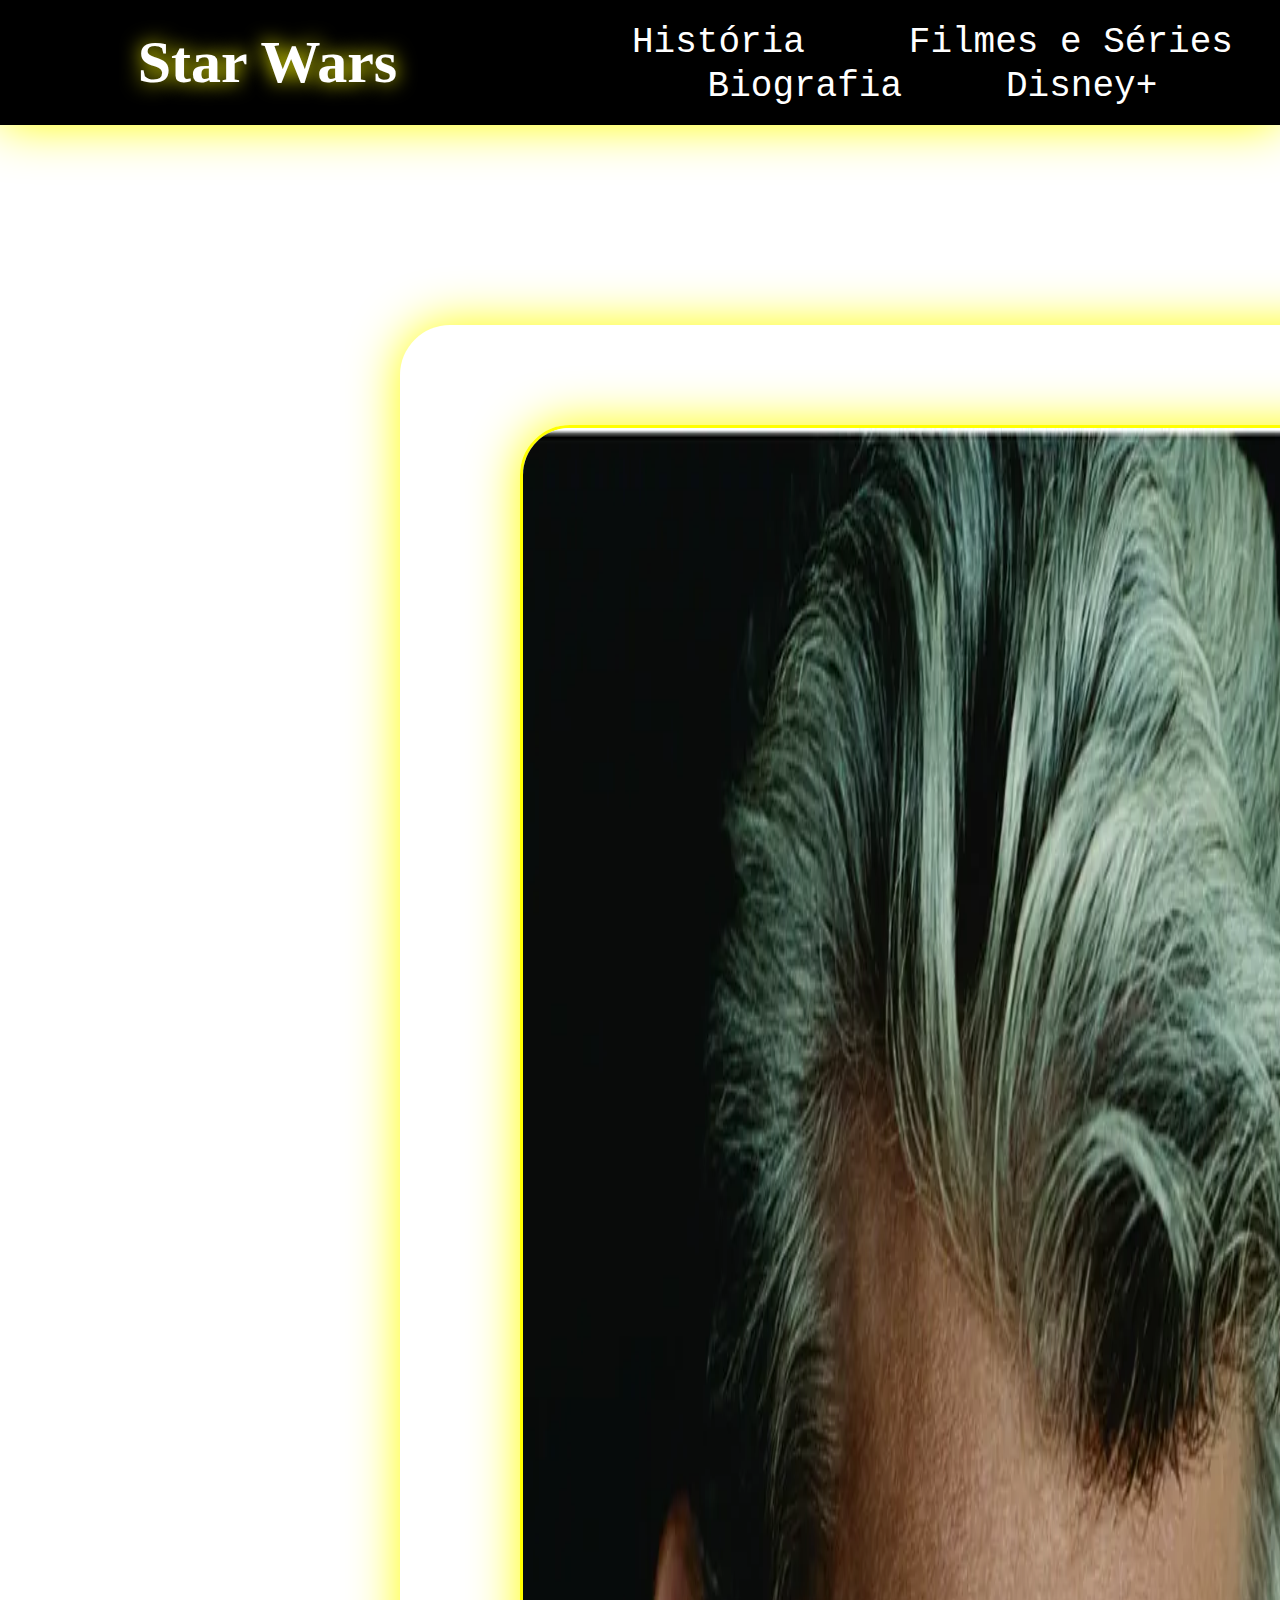
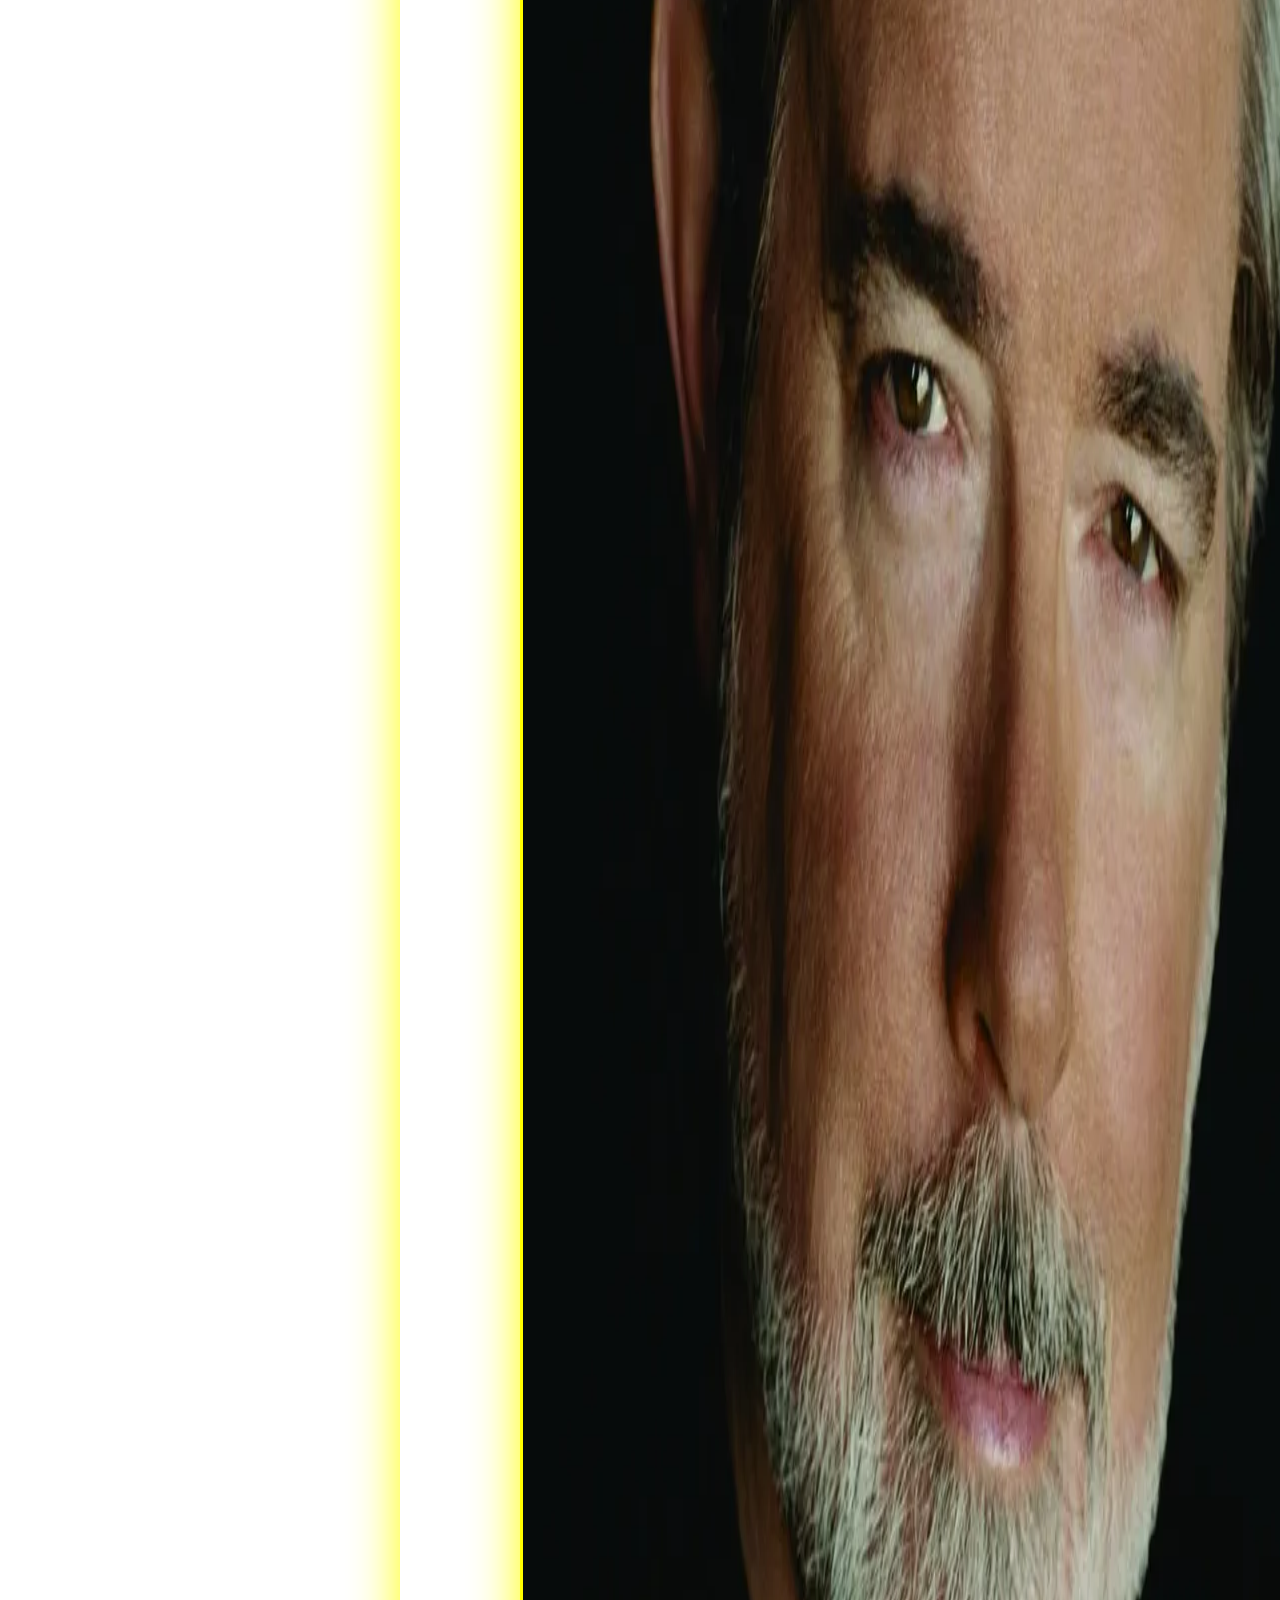
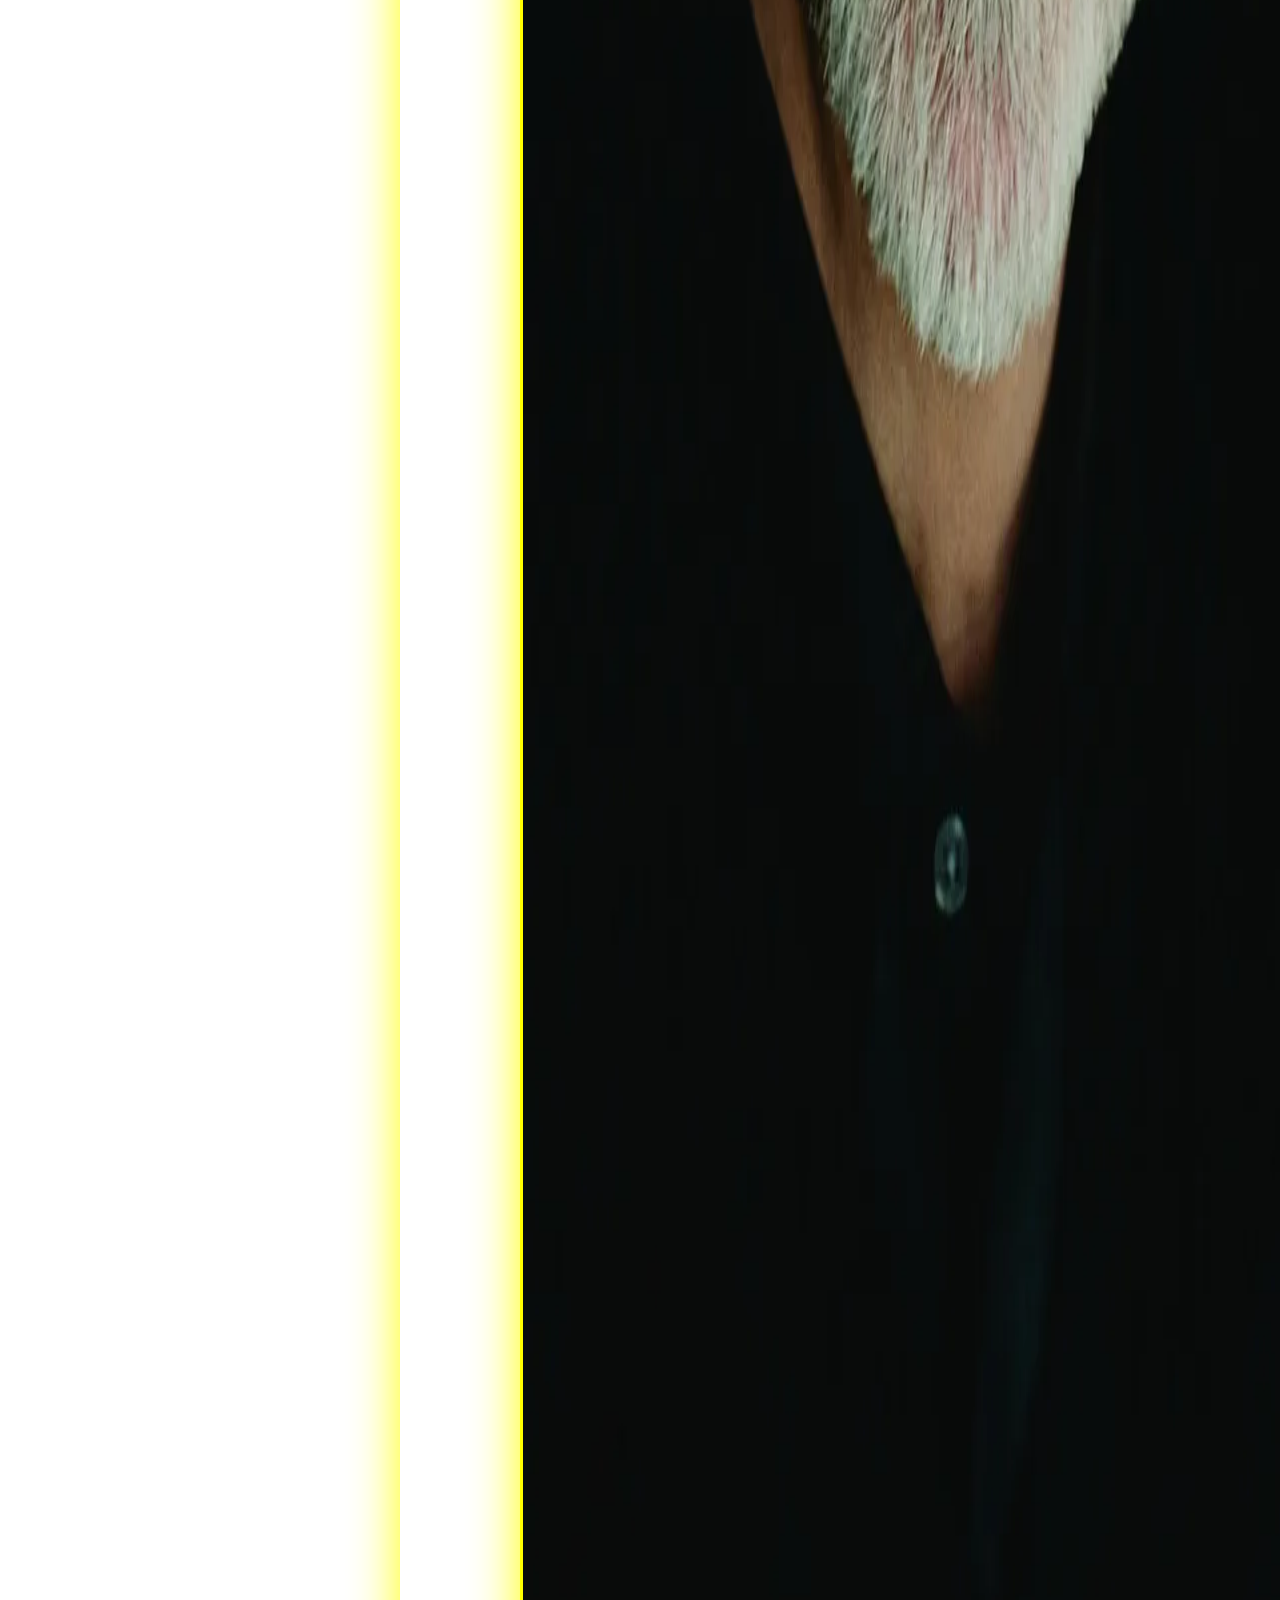
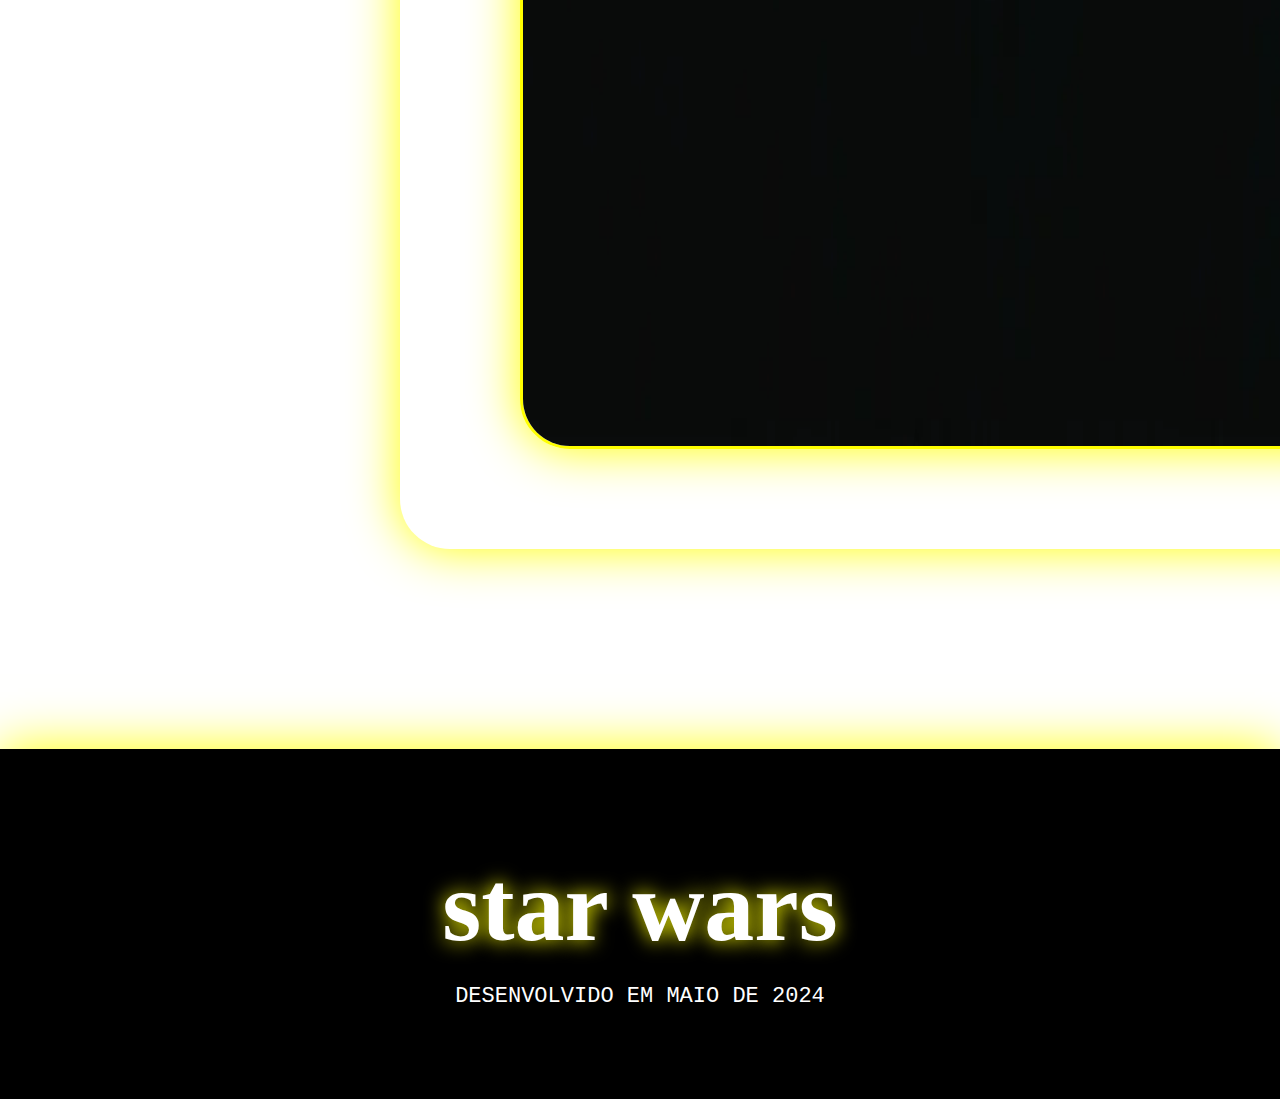
==== TrabalhoMA2/biografia.html @ 01740b96 "Add files via upload" ====
<!DOCTYPE html>
<html lang="en">
<head>
    <meta charset="UTF-8">
    <meta name="viewport" content="width=device-width, initial-scale=1.0">
    <link rel="stylesheet" href="css/style.css">
    <link href="https://fonts.cdnfonts.com/css/star-wars" rel="stylesheet">
    <title>Bibliografia</title>
</head>
<body>
    <header>
        <h1 class="logo"><a href="home.html">Star Wars</a></h1>
        
        <nav>
            <ul><a class="links-navbar" href="historia.html">História</a></ul>
            <ul><a class="links-navbar" href="filmes.html">Filmes e Séries</a></ul>
            <ul><a class="links-navbar" href="biografia.html">Biografia</a></ul>
            <ul><a class="links-navbar" href="formulario.html">Disney+</a></ul>
        </nav>
    </header>

    <section id="biografia">
        <img src="imagens/GeorgeLucas.jpg" alt="Foto do diretor de Star Wars, George Lucas" id="George">

        <div id="texto-biografia">
            <h1>George Lucas</h1> 
            <p>Nascido em Modesto, na Califórnia (EUA) em 14 de maio de 1944, George Lucas era filho de um comerciante, dono de uma papelaria. Seu maior desejo era ser piloto de automóvel, mas um acidente impossibilitou que seguisse nessa carreira. Assim, o pai incentivou o filho a ajudá-lo na papelaria, mas George foi estudar na Modesto Junior College. Nessa época também começou a filmar com uma câmera de 8 mm e se interessar por cinema e filmes clássicos. Foi nos anos 60 que iniciou os estudos formais em cinema, na Universidade da Califórnia do Sul. Lá conheceu o Francis Ford Coppola e juntos criaram a American Zoetrope, estúdio de cinema, inaugurado em 1969.</p> 
            <p>Seu primeiro curta-metragem, intitulado THX-1138, foi lançado por esse estúdio em 1971. Depois, George Lucas montou a Lucasfilm, que foi vendida em 2012 para a Disney.</p> 
            <p>A primeira esposa de George Lucas foi Marcia Lou Griffin, com quem se casou em 1969 e teve uma filha adotiva. Ele se separou em 1983 e adotou outros dois filhos. Em 2013, casou-se com Mellody Hobson e tiveram uma filha no mesmo ano, nascida de barriga de aluguel. Uma das preocupações de George Lucas é realizar ações de filantropia. Ele doou grande parte de sua fortuna para instituições de caridade através da The Giving Pledge, organização liderada por Bill Gates e Warren Buffett.</p>
        </div> 
    </section> 

    <footer>
        <h1 id="logo-footer" class="logo">star wars</h1>
        <p id="descricao-footer">DESENVOLVIDO EM MAIO DE 2024</p>
    </footer>
</body>
</html>
---- TrabalhoMA2/css/style.css ----
* {
    margin: 0;
    padding: 0;
    text-decoration: none;
    list-style: none;
}

body {
    background-image: url('/imagens/galaxia.jpg');
}

header {
    width: 100%;
    height: 125px;
    display: flex;
    background-color: black;
    box-shadow: 0px 0px 50px yellow;
}

nav {
    text-align: center;
    width: 100%;
    margin: auto;
}

nav ul {
    font-size: 36px;
    display: inline;
    padding-left: 100px;
}

a {
    color: white;
}

.links-navbar {
    font-family: 'Courier New', Courier, monospace;
    color: white;
}

.links-navbar:hover {
    text-decoration: underline;
}

.logo {
    font-family: "Star Wars";
    width: 700px;
    margin: auto;
    padding-left: 50px;
    font-size: 60px;
    text-align: center;
    text-decoration: none;
    color: white;
    text-shadow: 0px 0px 20px yellow;
    
}

footer {
    width: 100%;
    height: 350px;
    background-color: black;
    box-shadow: 0px 0px 50px yellow;
}

#logo-footer {
    width: 100%;
    font-size: 100px;
    padding-top: 100px;
    padding-left: 0;
}

#descricao-footer {
    font-family: 'Courier New', Courier, monospace;
    font-size: 22px;
    text-align: center;
    color: white;
}

section {
    width: fit-content;
    height: fit-content;
    margin: 200px 400px;
    padding: 100px;
    text-align: center;
    border-radius: 50px;
    background: transparent;
    box-shadow: 0px 0px 50px yellow;
}

.centralizado {
    margin: 300px auto;
}

#biografia {
    display: flex;
}

#George {
    border-radius: 50px;
    border-style: solid;
    margin-left: 20px;
    color: yellow;
    box-shadow: 0px 0px 50px yellow;
}

#texto-biografia {
    text-align: center;
    margin: 20px 100px;
    color: yellow;

    word-wrap: break-word;     
    white-space: -moz-pre-wrap; 
    white-space: pre-wrap
}

h1, h2, li, p{
    color: yellow;
}

h1 {
    font-size: 52px;
    text-decoration: underline;
}

h2 {
    font-size: 48px;
}

p {
    margin: 20px;
}

p, li {
    font-size: 32px;
}

form {
    width: fit-content;
    height: fit-content;
    margin: 300px auto;
    padding: 50px;

    text-align: center;

    border-radius: 50px;
    border-width: 5px;
    border-style: solid;


    color: yellow;
    border-color: yellow;
    box-shadow: 0px 0px 50px yellow;
}

legend {
    text-align: center;
    font-size: 40px;
    margin-bottom: 50px;
}

label {
    font-size: 36px;
    text-align: left;
    display: block;
}

input {
    width: 300px;
    height: 40px;
    font-size: 36px;
    border-radius: 15px;
}

.campo {
    display: block;
    width: fit-content;
    margin: 30px auto;
}

#error {
    margin-top: 50px;
    font-size: 36px;
    color: red;
}

button {
    width: fit-content;
    height: fit-content;
    padding: 8px;
    margin: 0 20px;
    
    font-size: 30px;
    text-align: center;

    border-radius: 20px;
    border-style: solid;

    border-color: yellow;
    color: yellow;
    background-color: transparent;
}

#botao-confirmar:hover {
    color: green;
    border-color: green;
    box-shadow: 0px 0px 20px green;
}

#botao-limpar:hover {
    color: red;
    border-color: red;
    box-shadow: 0px 0px 20px red;
}

#botoes {
    margin-top: 50px;
}
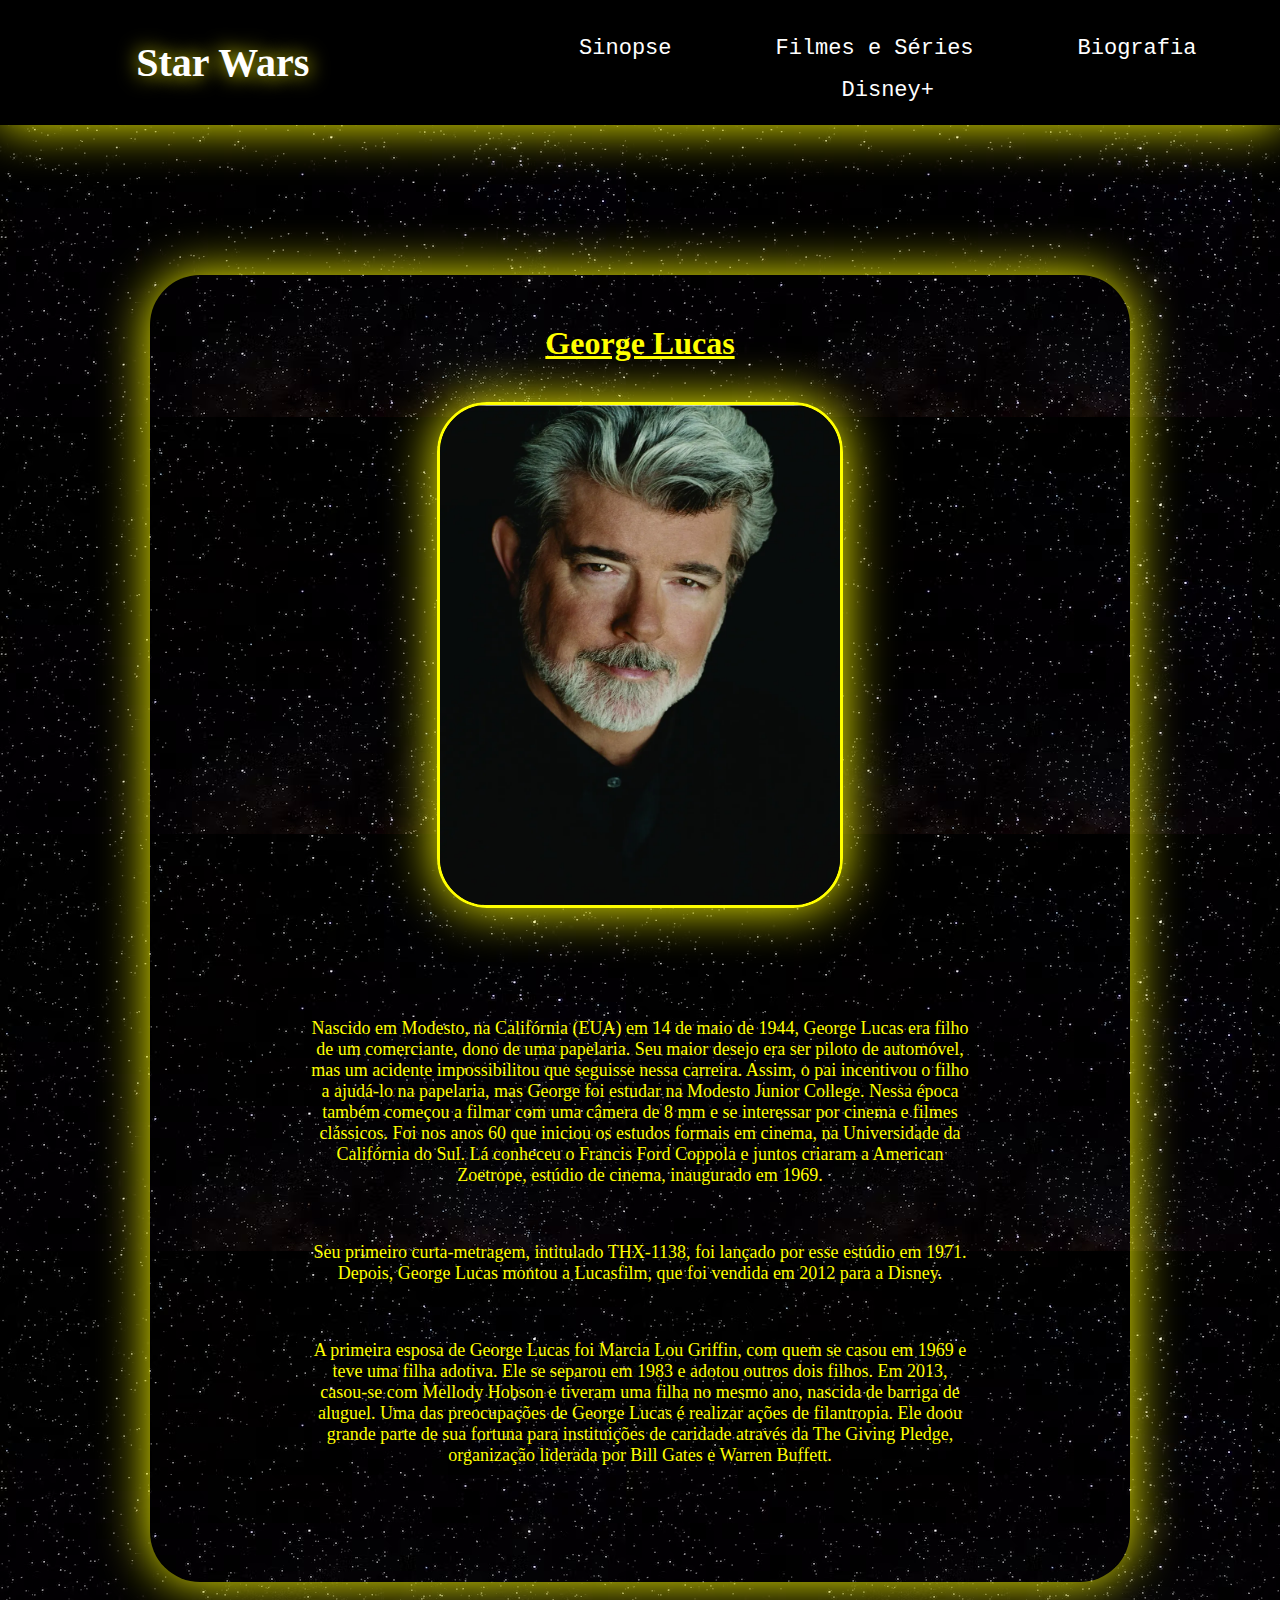
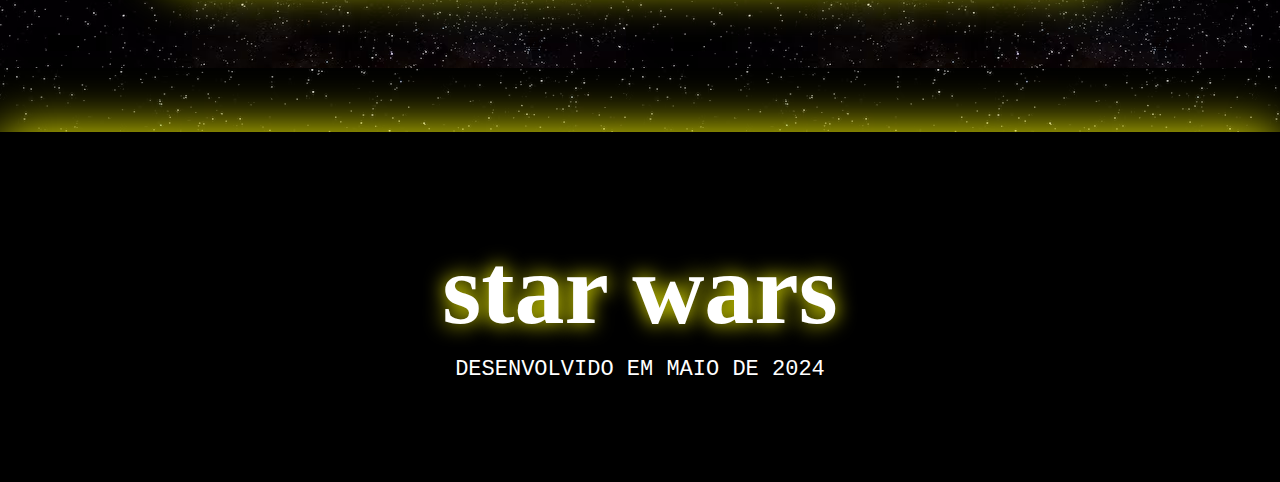
==== commit ea0889b9: "Correção background em branco" ====
--- a/TrabalhoMA2/biografia.html
+++ b/TrabalhoMA2/biografia.html
@@ -12,7 +12,7 @@
         <h1 class="logo"><a href="home.html">Star Wars</a></h1>
         
         <nav>
-            <ul><a class="links-navbar" href="historia.html">História</a></ul>
+            <ul><a class="links-navbar" href="sinopse.html">Sinopse</a></ul>
             <ul><a class="links-navbar" href="filmes.html">Filmes e Séries</a></ul>
             <ul><a class="links-navbar" href="biografia.html">Biografia</a></ul>
             <ul><a class="links-navbar" href="formulario.html">Disney+</a></ul>
@@ -20,10 +20,11 @@
     </header>
 
     <section id="biografia">
+        <h1>George Lucas</h1> 
+        
         <img src="imagens/GeorgeLucas.jpg" alt="Foto do diretor de Star Wars, George Lucas" id="George">
 
         <div id="texto-biografia">
-            <h1>George Lucas</h1> 
             <p>Nascido em Modesto, na Califórnia (EUA) em 14 de maio de 1944, George Lucas era filho de um comerciante, dono de uma papelaria. Seu maior desejo era ser piloto de automóvel, mas um acidente impossibilitou que seguisse nessa carreira. Assim, o pai incentivou o filho a ajudá-lo na papelaria, mas George foi estudar na Modesto Junior College. Nessa época também começou a filmar com uma câmera de 8 mm e se interessar por cinema e filmes clássicos. Foi nos anos 60 que iniciou os estudos formais em cinema, na Universidade da Califórnia do Sul. Lá conheceu o Francis Ford Coppola e juntos criaram a American Zoetrope, estúdio de cinema, inaugurado em 1969.</p> 
             <p>Seu primeiro curta-metragem, intitulado THX-1138, foi lançado por esse estúdio em 1971. Depois, George Lucas montou a Lucasfilm, que foi vendida em 2012 para a Disney.</p> 
             <p>A primeira esposa de George Lucas foi Marcia Lou Griffin, com quem se casou em 1969 e teve uma filha adotiva. Ele se separou em 1983 e adotou outros dois filhos. Em 2013, casou-se com Mellody Hobson e tiveram uma filha no mesmo ano, nascida de barriga de aluguel. Uma das preocupações de George Lucas é realizar ações de filantropia. Ele doou grande parte de sua fortuna para instituições de caridade através da The Giving Pledge, organização liderada por Bill Gates e Warren Buffett.</p>
--- a/TrabalhoMA2/css/style.css
+++ b/TrabalhoMA2/css/style.css
@@ -6,7 +6,7 @@
 }
 
 body {
-    background-image: url('/imagens/galaxia.jpg');
+    background-image: url('/TrabalhoMA2/imagens/galaxia.jpg');
 }
 
 header {
@@ -35,6 +35,7 @@
 
 .links-navbar {
     font-family: 'Courier New', Courier, monospace;
+    font-size: 22px;
     color: white;
 }
 
@@ -44,10 +45,10 @@
 
 .logo {
     font-family: "Star Wars";
-    width: 700px;
+    width: 500px;
     margin: auto;
     padding-left: 50px;
-    font-size: 60px;
+    font-size: 40px;
     text-align: center;
     text-decoration: none;
     color: white;
@@ -79,8 +80,8 @@
 section {
     width: fit-content;
     height: fit-content;
-    margin: 200px 400px;
-    padding: 100px;
+    margin: 150px;
+    padding: 50px;
     text-align: center;
     border-radius: 50px;
     background: transparent;
@@ -88,17 +89,20 @@
 }
 
 .centralizado {
-    margin: 300px auto;
-}
-
-#biografia {
-    display: flex;
+    margin: 150px auto;
+}
+
+#luta {
+    margin-top: 30px;
+    border-radius: 50px;
 }
 
 #George {
+    width: 400px;
+    height: 500px;
     border-radius: 50px;
     border-style: solid;
-    margin-left: 20px;
+    margin: 40px 0px;
     color: yellow;
     box-shadow: 0px 0px 50px yellow;
 }
@@ -118,26 +122,26 @@
 }
 
 h1 {
-    font-size: 52px;
+    font-size: 32px;
     text-decoration: underline;
 }
 
 h2 {
-    font-size: 48px;
+    font-size: 28px;
 }
 
 p {
-    margin: 20px;
+    margin: 10px;
 }
 
 p, li {
-    font-size: 32px;
+    font-size: 18px;
 }
 
 form {
     width: fit-content;
     height: fit-content;
-    margin: 300px auto;
+    margin: 150px auto;
     padding: 50px;
 
     text-align: center;
@@ -154,21 +158,22 @@
 
 legend {
     text-align: center;
-    font-size: 40px;
+    font-size: 28px;
     margin-bottom: 50px;
 }
 
 label {
-    font-size: 36px;
+    font-size: 18px;
     text-align: left;
     display: block;
+    margin-bottom: 5px;
 }
 
 input {
     width: 300px;
-    height: 40px;
-    font-size: 36px;
-    border-radius: 15px;
+    height: 25px;
+    font-size: 18px;
+    border-radius: 10px;
 }
 
 .campo {
@@ -189,7 +194,7 @@
     padding: 8px;
     margin: 0 20px;
     
-    font-size: 30px;
+    font-size: 22px;
     text-align: center;
 
     border-radius: 20px;
@@ -198,6 +203,10 @@
     border-color: yellow;
     color: yellow;
     background-color: transparent;
+}
+
+button:active {
+    font-size: 18px;
 }
 
 #botao-confirmar:hover {
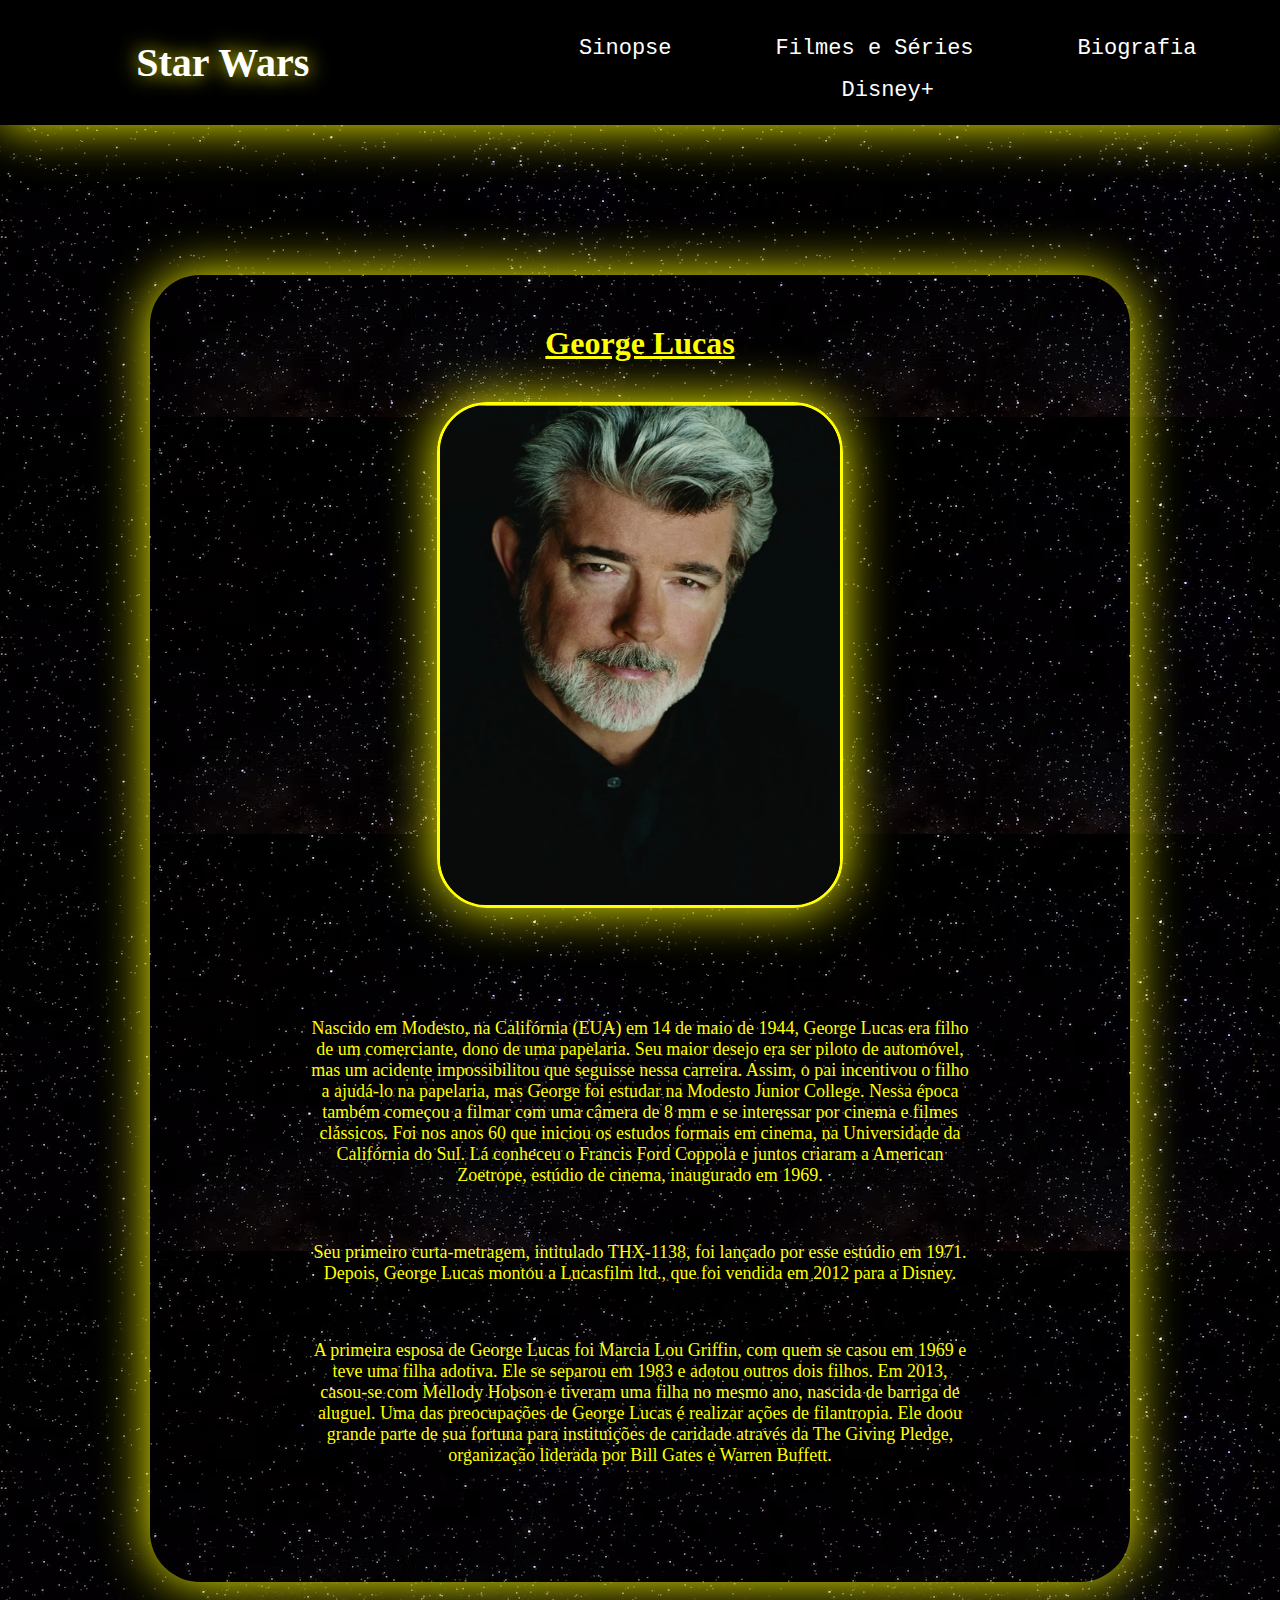
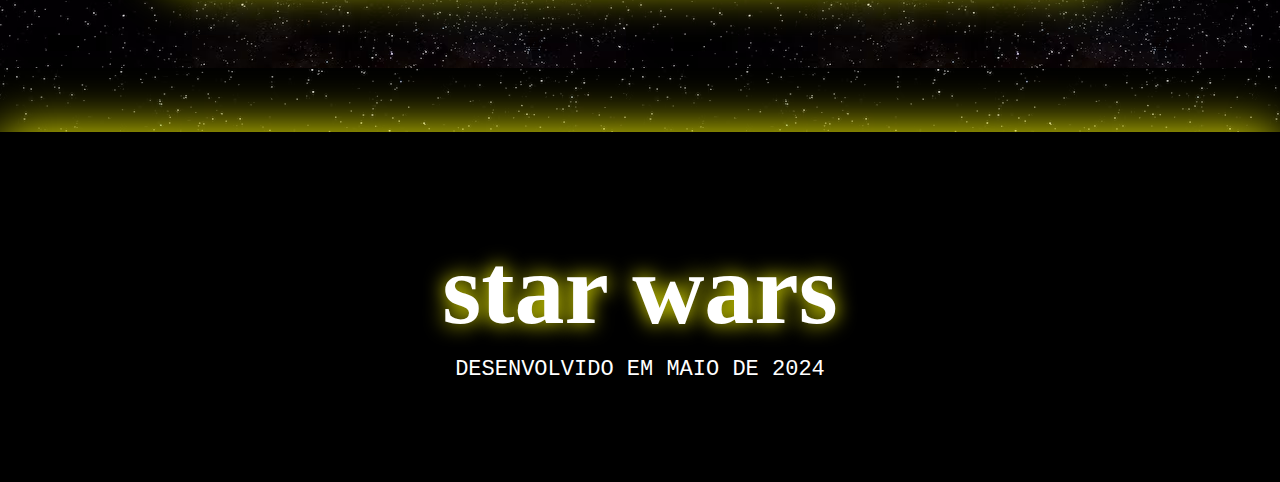
==== commit 83c8b804: "Tentativa de correção do background" ====
--- a/TrabalhoMA2/biografia.html
+++ b/TrabalhoMA2/biografia.html
@@ -9,7 +9,7 @@
 </head>
 <body>
     <header>
-        <h1 class="logo"><a href="home.html">Star Wars</a></h1>
+        <h1 class="logo"><a href="index.html">Star Wars</a></h1>
         
         <nav>
             <ul><a class="links-navbar" href="sinopse.html">Sinopse</a></ul>
@@ -26,7 +26,7 @@
 
         <div id="texto-biografia">
             <p>Nascido em Modesto, na Califórnia (EUA) em 14 de maio de 1944, George Lucas era filho de um comerciante, dono de uma papelaria. Seu maior desejo era ser piloto de automóvel, mas um acidente impossibilitou que seguisse nessa carreira. Assim, o pai incentivou o filho a ajudá-lo na papelaria, mas George foi estudar na Modesto Junior College. Nessa época também começou a filmar com uma câmera de 8 mm e se interessar por cinema e filmes clássicos. Foi nos anos 60 que iniciou os estudos formais em cinema, na Universidade da Califórnia do Sul. Lá conheceu o Francis Ford Coppola e juntos criaram a American Zoetrope, estúdio de cinema, inaugurado em 1969.</p> 
-            <p>Seu primeiro curta-metragem, intitulado THX-1138, foi lançado por esse estúdio em 1971. Depois, George Lucas montou a Lucasfilm, que foi vendida em 2012 para a Disney.</p> 
+            <p>Seu primeiro curta-metragem, intitulado THX-1138, foi lançado por esse estúdio em 1971. Depois, George Lucas montou a Lucasfilm ltd., que foi vendida em 2012 para a Disney.</p> 
             <p>A primeira esposa de George Lucas foi Marcia Lou Griffin, com quem se casou em 1969 e teve uma filha adotiva. Ele se separou em 1983 e adotou outros dois filhos. Em 2013, casou-se com Mellody Hobson e tiveram uma filha no mesmo ano, nascida de barriga de aluguel. Uma das preocupações de George Lucas é realizar ações de filantropia. Ele doou grande parte de sua fortuna para instituições de caridade através da The Giving Pledge, organização liderada por Bill Gates e Warren Buffett.</p>
         </div> 
     </section> 
